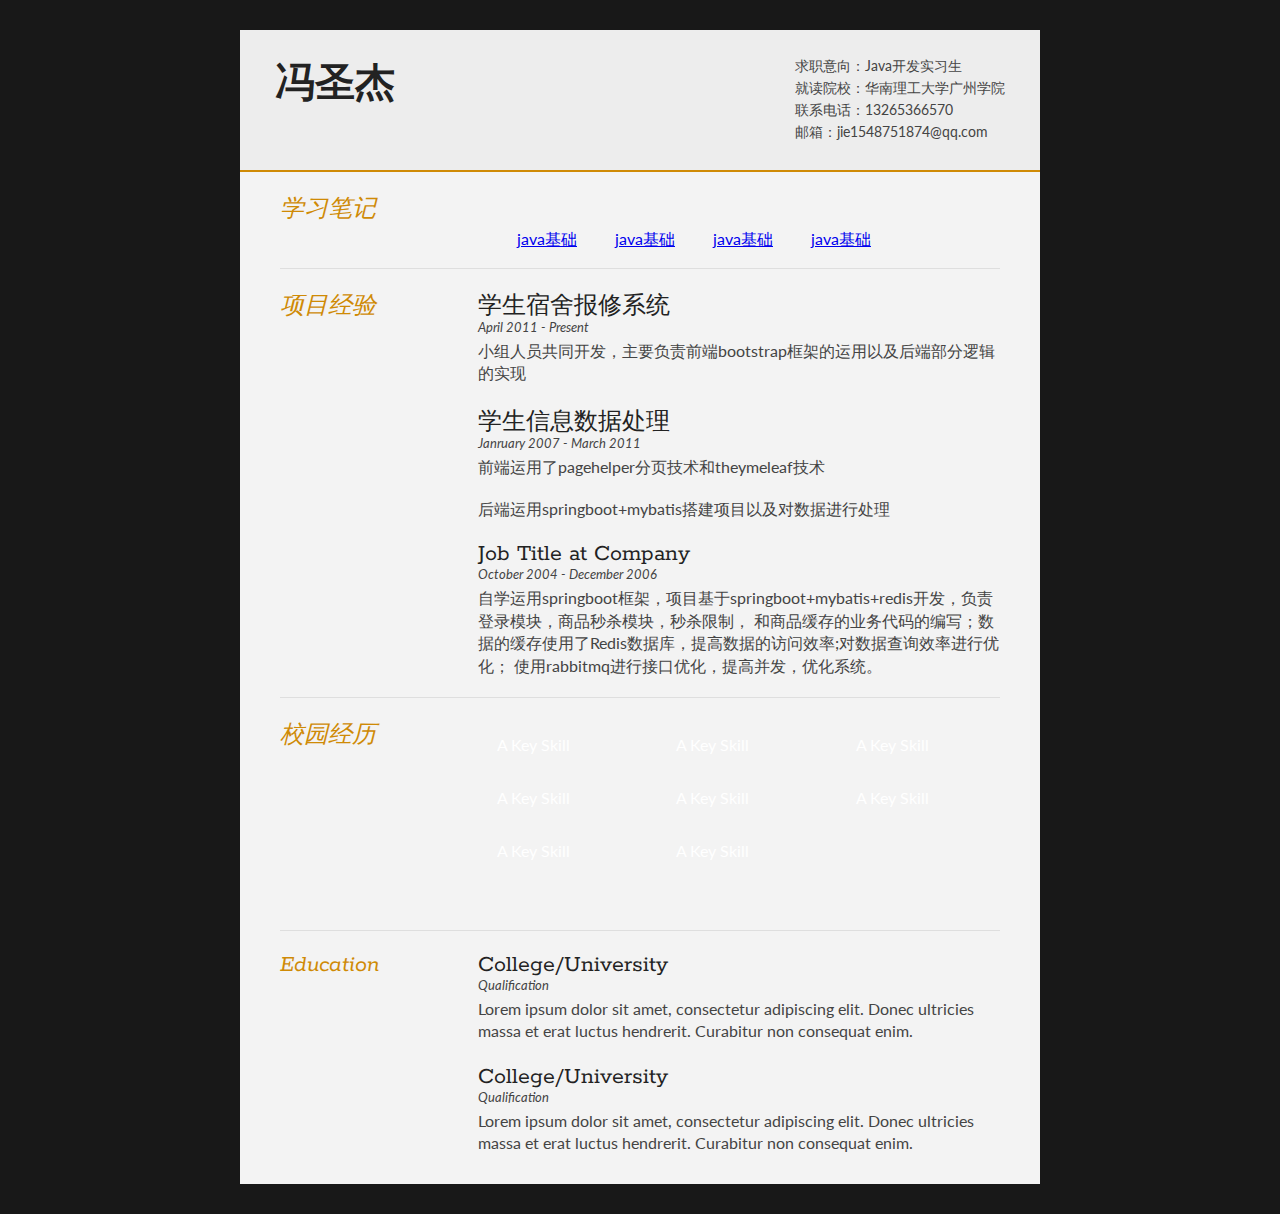
==== index.html @ 3900a15c "Update index.html" ====
<!DOCTYPE html>
<html>
<head>
<title>fsj_resume</title>

<meta name="viewport" content="width=device-width"/>
<meta name="description" content="resume"/>
<meta charset="UTF-8"> 

<link type="text/css" rel="stylesheet" href="style.css">
<link href='http://fonts.googleapis.com/css?family=Rokkitt:400,700|Lato:400,300' rel='stylesheet' type='text/css'>

<!--[if lt IE 9]>
<script src="//html5shiv.googlecode.com/svn/trunk/html5.js"></script>
<![endif]-->

</head>
<style>


#mainArea li{
    display: block;
text-decoration:none;
margin:3px;
float:left;
    color: white;
    text-align: center;
    padding: 14px 16px;
	
}
</style>
<body id="top">
<div id="cv" class="instaFade">
	<div class="mainDetails">
		<div id="headshot" class="quickFade">
		<!--	<img src="headshot.jpg" alt="Alan Smith" />-->
		</div>
		
		<div id="name">
			<h1 class="quickFade delayTwo">冯圣杰</h1>
		</div>
		
		<div id="contactDetails" class="quickFade delayFour">
			<ul>
				<li>求职意向：Java开发实习生</li>
				<li>就读院校：华南理工大学广州学院</li>
				<li>联系电话：13265366570</li>
				<li>邮箱：jie1548751874@qq.com</li>
			</ul>
		</div>
		<div class="clear"></div>
	</div>
	
	<div id="mainArea" class="quickFade delayFive">
		<section>
			<article>
				<div class="sectionTitle">
					<h1>学习笔记</h1>
				</div>
				
				<div class="sectionContent" >
				<div style="margin:10px;padding:10px;">
				<ul>
					<li><a href="java.html">java基础</a></li>
					<li><a href="java.html">java基础</a></li>
					<li><a href="java.html">java基础</a></li>
					<li><a href="java.html">java基础</a></li>
				</ul>
					
					
					 
				</div>
			</article>
			<div class="clear"></div>
		</section>
		
		
		<section>
			<div class="sectionTitle">
				<h1>项目经验</h1>
			</div>
			
			<div class="sectionContent">
				<article>
					<h2>学生宿舍报修系统</h2>
					<p class="subDetails">April 2011 - Present</p>
					<p>小组人员共同开发，主要负责前端bootstrap框架的运用以及后端部分逻辑的实现</p>
				</article>
				
				<article>
					<h2>学生信息数据处理</h2>
					<p class="subDetails">Janruary 2007 - March 2011</p>
					<p>前端运用了pagehelper分页技术和theymeleaf技术</p>
					<p>	后端运用springboot+mybatis搭建项目以及对数据进行处理</p>
				</article>
				
				<article>
					<h2>Job Title at Company</h2>
					<p class="subDetails">October 2004 - December 2006</p>
					<p>自学运用springboot框架，项目基于springboot+mybatis+redis开发，负责登录模块，商品秒杀模块，秒杀限制，
						和商品缓存的业务代码的编写；数据的缓存使用了Redis数据库，提高数据的访问效率;对数据查询效率进行优化；
						使用rabbitmq进行接口优化，提高并发，优化系统。</p>
			</div>
			<div class="clear"></div>
		</section>
		
		
		<section>
			<div class="sectionTitle">
				<h1>校园经历</h1>
			</div>
			
			<div class="sectionContent">
				<ul class="keySkills">
					<li>A Key Skill</li>
					<li>A Key Skill</li>
					<li>A Key Skill</li>
					<li>A Key Skill</li>
					<li>A Key Skill</li>
					<li>A Key Skill</li>
					<li>A Key Skill</li>
					<li>A Key Skill</li>
				</ul>
			</div>
			<div class="clear"></div>
		</section>
		
		
		<section>
			<div class="sectionTitle">
				<h1>Education</h1>
			</div>

			<div class="sectionContent">
				<article>
					<h2>College/University</h2>
					<p class="subDetails">Qualification</p>
					<p>Lorem ipsum dolor sit amet, consectetur adipiscing elit. Donec ultricies massa et erat luctus hendrerit. Curabitur non consequat enim.</p>
				</article>

				<article>
					<h2>College/University</h2>
					<p class="subDetails">Qualification</p>
					<p>Lorem ipsum dolor sit amet, consectetur adipiscing elit. Donec ultricies massa et erat luctus hendrerit. Curabitur non consequat enim.</p>
				</article>
			</div>
			<div class="clear"></div>
		</section>
		
	</div>
</div>
<script type="text/javascript">
var gaJsHost = (("https:" == document.location.protocol) ? "https://ssl." : "http://www.");
document.write(unescape("%3Cscript src='" + gaJsHost + "google-analytics.com/ga.js' type='text/javascript'%3E%3C/script%3E"));
</script>
<script type="text/javascript">
var pageTracker = _gat._getTracker("UA-3753241-1");
pageTracker._initData();
pageTracker._trackPageview();
</script>
</body>
</html>
---- style.css ----
html,body,div,span,object,iframe,h1,h2,h3,h4,h5,h6,p,blockquote,pre,abbr,address,cite,code,del,dfn,em,img,ins,kbd,q,samp,small,strong,sub,sup,var,b,i,dl,dt,dd,ol,ul,li,fieldset,form,label,legend,table,caption,tbody,tfoot,thead,tr,th,td,article,aside,canvas,details,figcaption,figure,footer,header,hgroup,menu,nav,section,summary,time,mark,audio,video {
border:0;
font:inherit;
font-size:100%;
margin:0;
padding:0;
vertical-align:baseline;
}

article,aside,details,figcaption,figure,footer,header,hgroup,menu,nav,section {
display:block;
}

html, body {background: #181818; font-family: 'Lato', helvetica, arial, sans-serif; font-size: 16px; color: #222;}

.clear {clear: both;}

p {
	font-size: 1em;
	line-height: 1.4em;
	margin-bottom: 20px;
	color: #444;
}

#cv {
	width: 90%;
	max-width: 800px;
	background: #f3f3f3;
	margin: 30px auto;
}

.mainDetails {
	padding: 25px 35px;
	border-bottom: 2px solid #cf8a05;
	background: #ededed;
}

#name h1 {
	font-size: 2.5em;
	font-weight: 700;
	font-family: 'Rokkitt', Helvetica, Arial, sans-serif;
	margin-bottom: -6px;
}

#name h2 {
	font-size: 2em;
	margin-left: 2px;
	font-family: 'Rokkitt', Helvetica, Arial, sans-serif;
}

#mainArea {
	padding: 0 40px;
}

#headshot {
	width: 12.5%;
	float: left;
	margin-right: 30px;
}

#headshot img {
	width: 100%;
	height: auto;
	-webkit-border-radius: 50px;
	border-radius: 50px;
}

#name {
	float: left;
}

#contactDetails {
	float: right;
}

#contactDetails ul {
	list-style-type: none;
	font-size: 0.9em;
	margin-top: 2px;
}

#contactDetails ul li {
	margin-bottom: 3px;
	color: #444;
}

#contactDetails ul li a, a[href^=tel] {
	color: #444; 
	text-decoration: none;
	-webkit-transition: all .3s ease-in;
	-moz-transition: all .3s ease-in;
	-o-transition: all .3s ease-in;
	-ms-transition: all .3s ease-in;
	transition: all .3s ease-in;
}

#contactDetails ul li a:hover { 
	color: #cf8a05;
}


section {
	border-top: 1px solid #dedede;
	padding: 20px 0 0;
}

section:first-child {
	border-top: 0;
}

section:last-child {
	padding: 20px 0 10px;
}

.sectionTitle {
	float: left;
	width: 25%;
}

.sectionContent {
	float: right;
	width: 72.5%;
}

.sectionTitle h1 {
	font-family: 'Rokkitt', Helvetica, Arial, sans-serif;
	font-style: italic;
	font-size: 1.5em;
	color: #cf8a05;
}

.sectionContent h2 {
	font-family: 'Rokkitt', Helvetica, Arial, sans-serif;
	font-size: 1.5em;
	margin-bottom: -2px;
}

.subDetails {
	font-size: 0.8em;
	font-style: italic;
	margin-bottom: 3px;
}

.keySkills {
	list-style-type: none;
	-moz-column-count:3;
	-webkit-column-count:3;
	column-count:3;
	margin-bottom: 20px;
	font-size: 1em;
	color: #444;
}

.keySkills ul li {
	margin-bottom: 3px;
}

@media all and (min-width: 602px) and (max-width: 800px) {
	#headshot {
		display: none;
	}
	
	.keySkills {
	-moz-column-count:2;
	-webkit-column-count:2;
	column-count:2;
	}
}

@media all and (max-width: 601px) {
	#cv {
		width: 95%;
		margin: 10px auto;
		min-width: 280px;
	}
	
	#headshot {
		display: none;
	}
	
	#name, #contactDetails {
		float: none;
		width: 100%;
		text-align: center;
	}
	
	.sectionTitle, .sectionContent {
		float: none;
		width: 100%;
	}
	
	.sectionTitle {
		margin-left: -2px;
		font-size: 1.25em;
	}
	
	.keySkills {
		-moz-column-count:2;
		-webkit-column-count:2;
		column-count:2;
	}
}

@media all and (max-width: 480px) {
	.mainDetails {
		padding: 15px 15px;
	}
	
	section {
		padding: 15px 0 0;
	}
	
	#mainArea {
		padding: 0 25px;
	}

	
	.keySkills {
	-moz-column-count:1;
	-webkit-column-count:1;
	column-count:1;
	}
	
	#name h1 {
		line-height: .8em;
		margin-bottom: 4px;
	}
}

@media print {
    #cv {
        width: 100%;
    }
}

@-webkit-keyframes reset {
	0% {
		opacity: 0;
	}
	100% {
		opacity: 0;
	}
}

@-webkit-keyframes fade-in {
	0% {
		opacity: 0;
	}
	40% {
		opacity: 0;
	}
	100% {
		opacity: 1;
	}
}

@-moz-keyframes reset {
	0% {
		opacity: 0;
	}
	100% {
		opacity: 0;
	}
}

@-moz-keyframes fade-in {
	0% {
		opacity: 0;
	}
	40% {
		opacity: 0;
	}
	100% {
		opacity: 1;
	}
}

@keyframes reset {
	0% {
		opacity: 0;
	}
	100% {
		opacity: 0;
	}
}

@keyframes fade-in {
	0% {
		opacity: 0;
	}
	40% {
		opacity: 0;
	}
	100% {
		opacity: 1;
	}
}

.instaFade {
    -webkit-animation-name: reset, fade-in;
    -webkit-animation-duration: 1.5s;
    -webkit-animation-timing-function: ease-in;
	
	-moz-animation-name: reset, fade-in;
    -moz-animation-duration: 1.5s;
    -moz-animation-timing-function: ease-in;
	
	animation-name: reset, fade-in;
    animation-duration: 1.5s;
    animation-timing-function: ease-in;
}

.quickFade {
    -webkit-animation-name: reset, fade-in;
    -webkit-animation-duration: 2.5s;
    -webkit-animation-timing-function: ease-in;
	
	-moz-animation-name: reset, fade-in;
    -moz-animation-duration: 2.5s;
    -moz-animation-timing-function: ease-in;
	
	animation-name: reset, fade-in;
    animation-duration: 2.5s;
    animation-timing-function: ease-in;
}
 
.delayOne {
	-webkit-animation-delay: 0, .5s;
	-moz-animation-delay: 0, .5s;
	animation-delay: 0, .5s;
}

.delayTwo {
	-webkit-animation-delay: 0, 1s;
	-moz-animation-delay: 0, 1s;
	animation-delay: 0, 1s;
}

.delayThree {
	-webkit-animation-delay: 0, 1.5s;
	-moz-animation-delay: 0, 1.5s;
	animation-delay: 0, 1.5s;
}

.delayFour {
	-webkit-animation-delay: 0, 2s;
	-moz-animation-delay: 0, 2s;
	animation-delay: 0, 2s;
}

.delayFive {
	-webkit-animation-delay: 0, 2.5s;
	-moz-animation-delay: 0, 2.5s;
	animation-delay: 0, 2.5s;
}
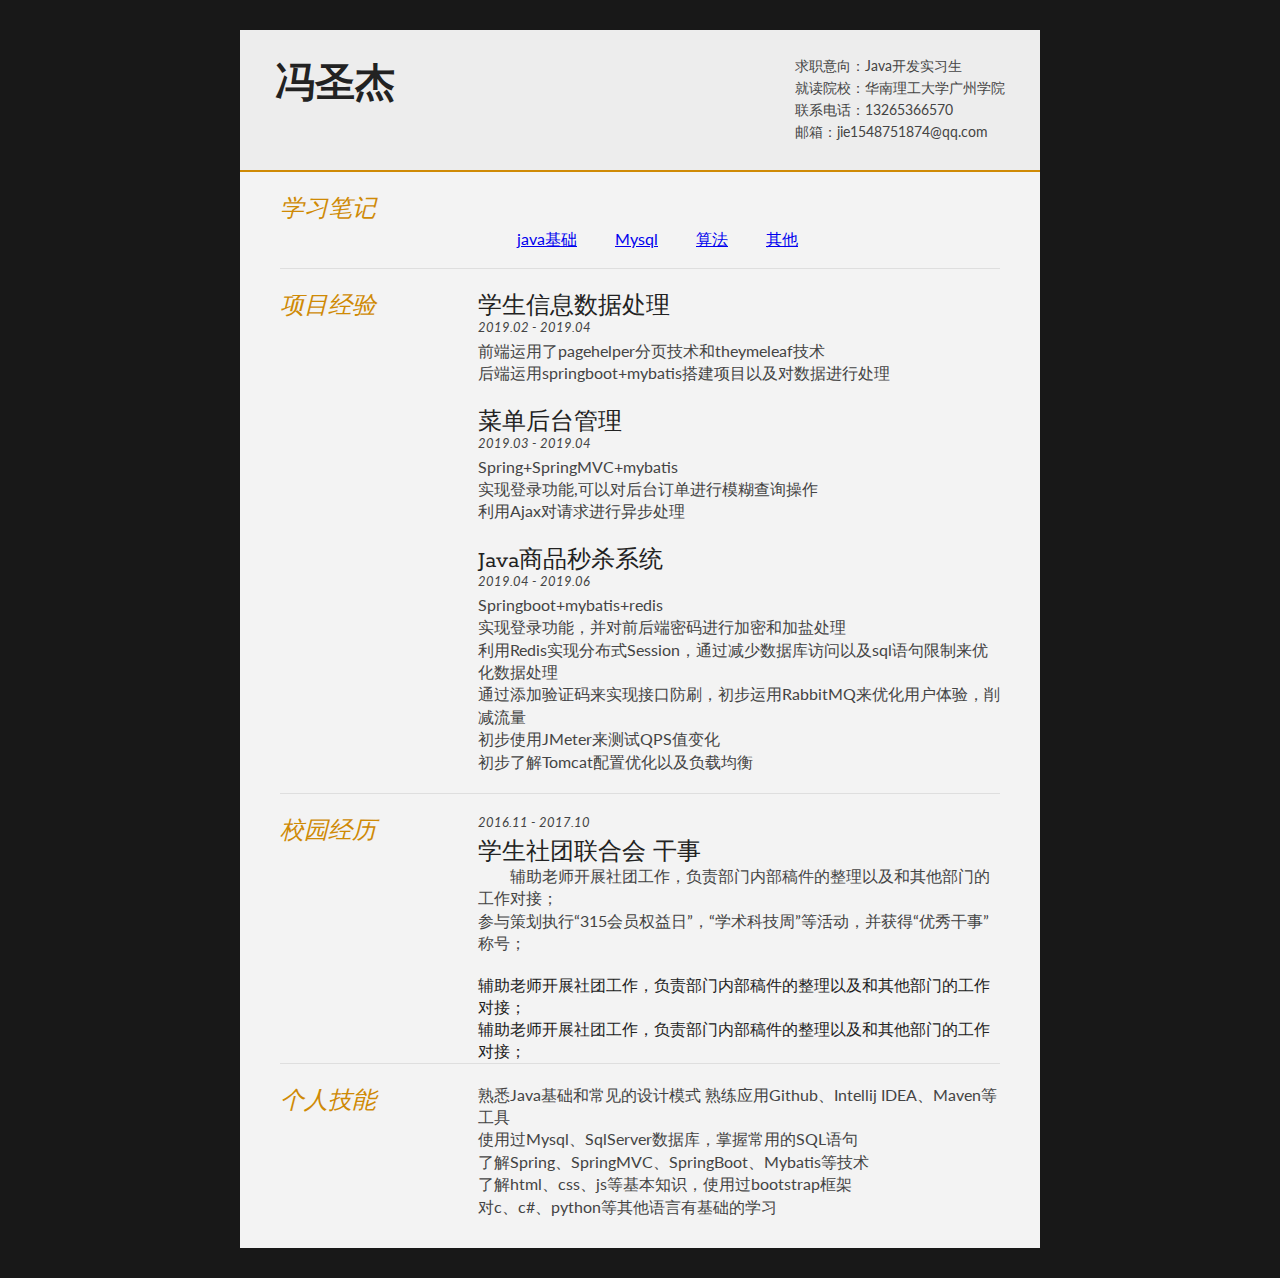
==== commit c7a13b73: "big change" ====
--- a/index.html
+++ b/index.html
@@ -1,7 +1,7 @@
 <!DOCTYPE html>
 <html>
 <head>
-<title>fsj_resume</title>
+<title>fsj_个人网页</title>
 
 <meta name="viewport" content="width=device-width"/>
 <meta name="description" content="resume"/>
@@ -62,9 +62,9 @@
 				<div style="margin:10px;padding:10px;">
 				<ul>
 					<li><a href="java.html">java基础</a></li>
-					<li><a href="java.html">java基础</a></li>
-					<li><a href="java.html">java基础</a></li>
-					<li><a href="java.html">java基础</a></li>
+					<li><a href="java.html">Mysql</a></li>
+					<li><a href="java.html">算法</a></li>
+					<li><a href="java.html">其他</a></li>
 				</ul>
 					
 					
@@ -82,24 +82,29 @@
 			
 			<div class="sectionContent">
 				<article>
-					<h2>学生宿舍报修系统</h2>
-					<p class="subDetails">April 2011 - Present</p>
-					<p>小组人员共同开发，主要负责前端bootstrap框架的运用以及后端部分逻辑的实现</p>
+					<h2>学生信息数据处理</h2>
+					<p class="subDetails">2019.02 - 2019.04</p>
+					<p>前端运用了pagehelper分页技术和theymeleaf技术<br>
+					后端运用springboot+mybatis搭建项目以及对数据进行处理</p>
 				</article>
 				
 				<article>
-					<h2>学生信息数据处理</h2>
-					<p class="subDetails">Janruary 2007 - March 2011</p>
-					<p>前端运用了pagehelper分页技术和theymeleaf技术</p>
-					<p>	后端运用springboot+mybatis搭建项目以及对数据进行处理</p>
+					<h2>菜单后台管理</h2>
+					<p class="subDetails">2019.03 - 2019.04</p>
+					<p>Spring+SpringMVC+mybatis<br>
+						实现登录功能,可以对后台订单进行模糊查询操作<br>
+						利用Ajax对请求进行异步处理 </p>
 				</article>
 				
 				<article>
-					<h2>Job Title at Company</h2>
-					<p class="subDetails">October 2004 - December 2006</p>
-					<p>自学运用springboot框架，项目基于springboot+mybatis+redis开发，负责登录模块，商品秒杀模块，秒杀限制，
-						和商品缓存的业务代码的编写；数据的缓存使用了Redis数据库，提高数据的访问效率;对数据查询效率进行优化；
-						使用rabbitmq进行接口优化，提高并发，优化系统。</p>
+					<h2>Java商品秒杀系统</h2>
+					<p class="subDetails">2019.04 - 2019.06</p>
+					<p>Springboot+mybatis+redis<br>
+						实现登录功能，并对前后端密码进行加密和加盐处理<br>
+						利用Redis实现分布式Session，通过减少数据库访问以及sql语句限制来优化数据处理<br>
+						通过添加验证码来实现接口防刷，初步运用RabbitMQ来优化用户体验，削减流量<br>
+						初步使用JMeter来测试QPS值变化<br>
+						初步了解Tomcat配置优化以及负载均衡</p>
 			</div>
 			<div class="clear"></div>
 		</section>
@@ -111,16 +116,15 @@
 			</div>
 			
 			<div class="sectionContent">
-				<ul class="keySkills">
-					<li>A Key Skill</li>
-					<li>A Key Skill</li>
-					<li>A Key Skill</li>
-					<li>A Key Skill</li>
-					<li>A Key Skill</li>
-					<li>A Key Skill</li>
-					<li>A Key Skill</li>
-					<li>A Key Skill</li>
-				</ul>
+				<article>
+					<p class="subDetails">2016.11 - 2017.10</p>
+					<h2>学生社团联合会     干事</h2>
+					<p style="text-indent:2em;">辅助老师开展社团工作，负责部门内部稿件的整理以及和其他部门的工作对接；<br>
+					参与策划执行“315会员权益日”，“学术科技周”等活动，并获得“优秀干事”称号；</p>
+					<h style="text-indent:2em;">辅助老师开展社团工作，负责部门内部稿件的整理以及和其他部门的工作对接；</h><br>
+					<m>辅助老师开展社团工作，负责部门内部稿件的整理以及和其他部门的工作对接；</m>
+				</article>
+		
 			</div>
 			<div class="clear"></div>
 		</section>
@@ -128,20 +132,18 @@
 		
 		<section>
 			<div class="sectionTitle">
-				<h1>Education</h1>
+				<h1>个人技能</h1>
 			</div>
 
 			<div class="sectionContent">
 				<article>
-					<h2>College/University</h2>
-					<p class="subDetails">Qualification</p>
-					<p>Lorem ipsum dolor sit amet, consectetur adipiscing elit. Donec ultricies massa et erat luctus hendrerit. Curabitur non consequat enim.</p>
-				</article>
-
-				<article>
-					<h2>College/University</h2>
-					<p class="subDetails">Qualification</p>
-					<p>Lorem ipsum dolor sit amet, consectetur adipiscing elit. Donec ultricies massa et erat luctus hendrerit. Curabitur non consequat enim.</p>
+			
+					<p>熟悉Java基础和常见的设计模式
+						熟练应用Github、Intellij IDEA、Maven等工具<br>
+						使用过Mysql、SqlServer数据库，掌握常用的SQL语句<br>
+						了解Spring、SpringMVC、SpringBoot、Mybatis等技术<br>
+						了解html、css、js等基本知识，使用过bootstrap框架<br>
+						对c、c#、python等其他语言有基础的学习</p>
 				</article>
 			</div>
 			<div class="clear"></div>
--- a/style.css
+++ b/style.css
@@ -352,4 +352,7 @@
 	-webkit-animation-delay: 0, 2.5s;
 	-moz-animation-delay: 0, 2.5s;
 	animation-delay: 0, 2.5s;
+}
+.m {
+	text-indent:2em;
 }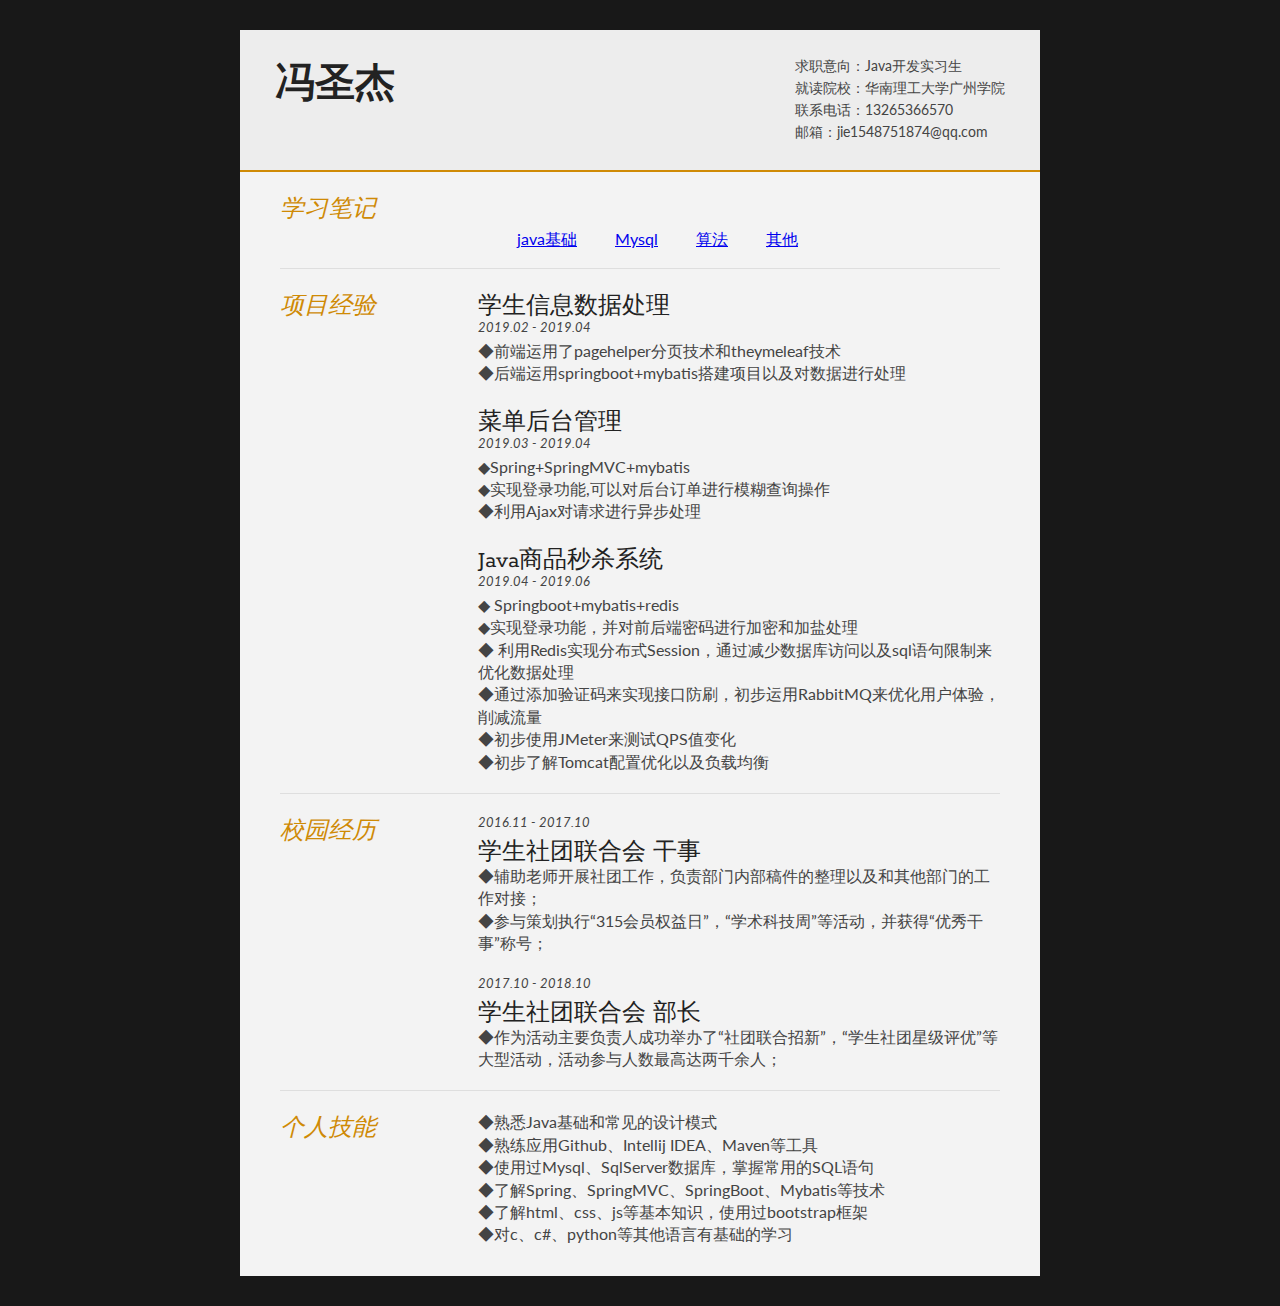
==== commit acc532c8: "ok" ====
--- a/index.html
+++ b/index.html
@@ -84,27 +84,27 @@
 				<article>
 					<h2>学生信息数据处理</h2>
 					<p class="subDetails">2019.02 - 2019.04</p>
-					<p>前端运用了pagehelper分页技术和theymeleaf技术<br>
-					后端运用springboot+mybatis搭建项目以及对数据进行处理</p>
+					<p>&#9670前端运用了pagehelper分页技术和theymeleaf技术<br>
+					&#9670后端运用springboot+mybatis搭建项目以及对数据进行处理</p>
 				</article>
 				
 				<article>
 					<h2>菜单后台管理</h2>
 					<p class="subDetails">2019.03 - 2019.04</p>
-					<p>Spring+SpringMVC+mybatis<br>
-						实现登录功能,可以对后台订单进行模糊查询操作<br>
-						利用Ajax对请求进行异步处理 </p>
+					<p>&#9670Spring+SpringMVC+mybatis<br>
+						&#9670实现登录功能,可以对后台订单进行模糊查询操作<br>
+						&#9670利用Ajax对请求进行异步处理 </p>
 				</article>
 				
 				<article>
 					<h2>Java商品秒杀系统</h2>
 					<p class="subDetails">2019.04 - 2019.06</p>
-					<p>Springboot+mybatis+redis<br>
-						实现登录功能，并对前后端密码进行加密和加盐处理<br>
-						利用Redis实现分布式Session，通过减少数据库访问以及sql语句限制来优化数据处理<br>
-						通过添加验证码来实现接口防刷，初步运用RabbitMQ来优化用户体验，削减流量<br>
-						初步使用JMeter来测试QPS值变化<br>
-						初步了解Tomcat配置优化以及负载均衡</p>
+					<p> &#9670 Springboot+mybatis+redis<br>
+						&#9670实现登录功能，并对前后端密码进行加密和加盐处理<br>							
+						&#9670 利用Redis实现分布式Session，通过减少数据库访问以及sql语句限制来优化数据处理<br>
+						&#9670通过添加验证码来实现接口防刷，初步运用RabbitMQ来优化用户体验，削减流量<br>
+						&#9670初步使用JMeter来测试QPS值变化<br>
+						&#9670初步了解Tomcat配置优化以及负载均衡</p>
 			</div>
 			<div class="clear"></div>
 		</section>
@@ -119,10 +119,13 @@
 				<article>
 					<p class="subDetails">2016.11 - 2017.10</p>
 					<h2>学生社团联合会     干事</h2>
-					<p style="text-indent:2em;">辅助老师开展社团工作，负责部门内部稿件的整理以及和其他部门的工作对接；<br>
-					参与策划执行“315会员权益日”，“学术科技周”等活动，并获得“优秀干事”称号；</p>
-					<h style="text-indent:2em;">辅助老师开展社团工作，负责部门内部稿件的整理以及和其他部门的工作对接；</h><br>
-					<m>辅助老师开展社团工作，负责部门内部稿件的整理以及和其他部门的工作对接；</m>
+					<p>&#9670辅助老师开展社团工作，负责部门内部稿件的整理以及和其他部门的工作对接；<br>
+					&#9670参与策划执行“315会员权益日”，“学术科技周”等活动，并获得“优秀干事”称号；</p>
+				</article>
+				<article>
+					<p class="subDetails">2017.10 - 2018.10</p>
+					<h2>学生社团联合会     部长</h2>
+					<p>&#9670作为活动主要负责人成功举办了“社团联合招新”，“学生社团星级评优”等大型活动，活动参与人数最高达两千余人；</p>
 				</article>
 		
 			</div>
@@ -138,12 +141,12 @@
 			<div class="sectionContent">
 				<article>
 			
-					<p>熟悉Java基础和常见的设计模式
-						熟练应用Github、Intellij IDEA、Maven等工具<br>
-						使用过Mysql、SqlServer数据库，掌握常用的SQL语句<br>
-						了解Spring、SpringMVC、SpringBoot、Mybatis等技术<br>
-						了解html、css、js等基本知识，使用过bootstrap框架<br>
-						对c、c#、python等其他语言有基础的学习</p>
+					<p>&#9670熟悉Java基础和常见的设计模式<br>
+						&#9670熟练应用Github、Intellij IDEA、Maven等工具<br>
+						&#9670使用过Mysql、SqlServer数据库，掌握常用的SQL语句<br>
+						&#9670了解Spring、SpringMVC、SpringBoot、Mybatis等技术<br>
+						&#9670了解html、css、js等基本知识，使用过bootstrap框架<br>
+						&#9670对c、c#、python等其他语言有基础的学习</p>
 				</article>
 			</div>
 			<div class="clear"></div>
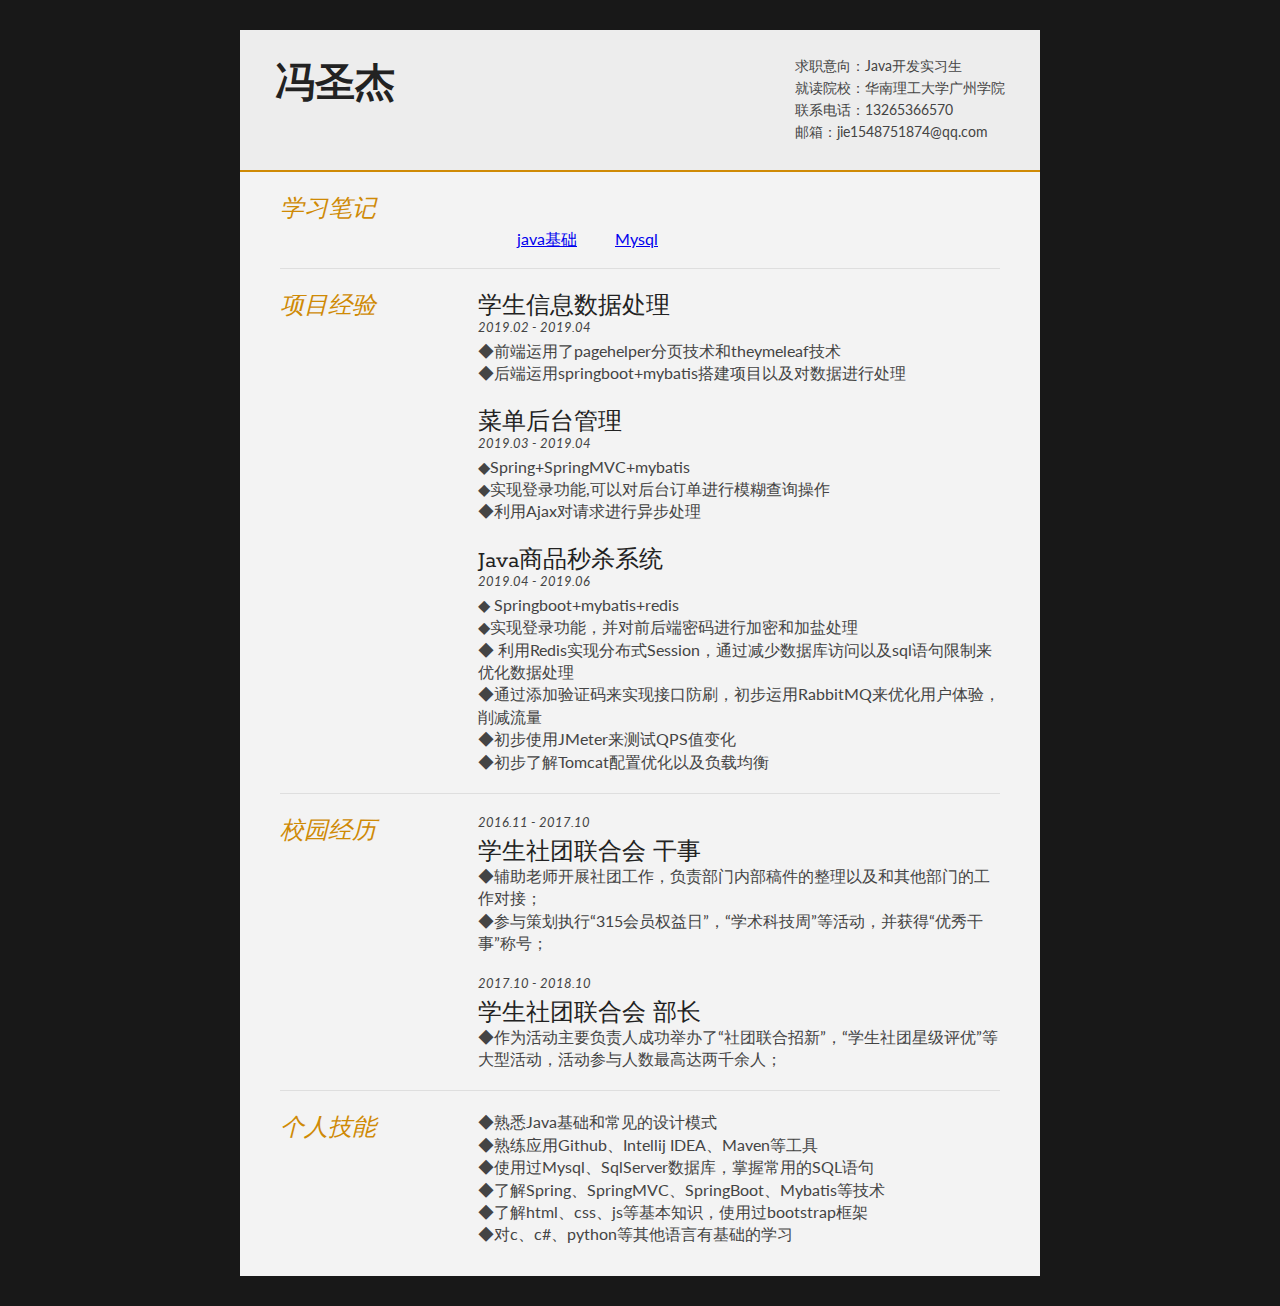
==== commit 93d25294: "add" ====
--- a/index.html
+++ b/index.html
@@ -62,9 +62,8 @@
 				<div style="margin:10px;padding:10px;">
 				<ul>
 					<li><a href="java.html">java基础</a></li>
-					<li><a href="java.html">Mysql</a></li>
-					<li><a href="java.html">算法</a></li>
-					<li><a href="java.html">其他</a></li>
+					<li><a href="Mysql.html">Mysql</a></li>
+					
 				</ul>
 					
 					
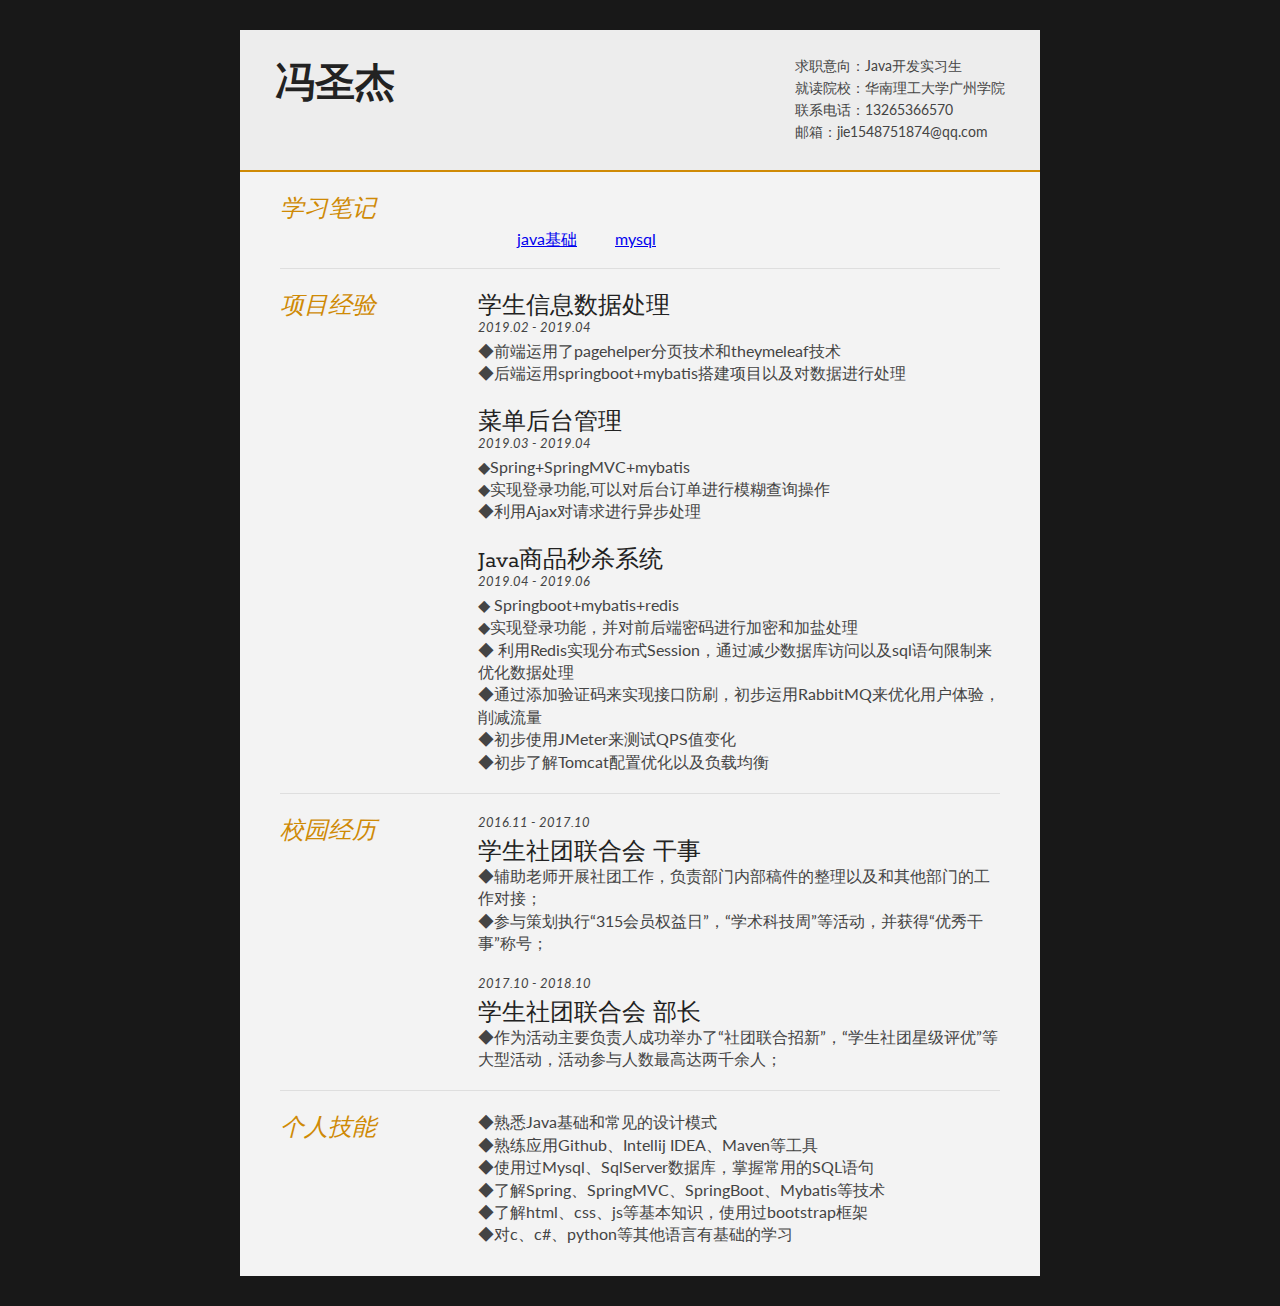
==== commit c96b9bf5: "Update index.html" ====
--- a/index.html
+++ b/index.html
@@ -62,7 +62,7 @@
 				<div style="margin:10px;padding:10px;">
 				<ul>
 					<li><a href="java.html">java基础</a></li>
-					<li><a href="Mysql.html">Mysql</a></li>
+					<li><a href="mysql.html">mysql</a></li>
 					
 				</ul>
 					
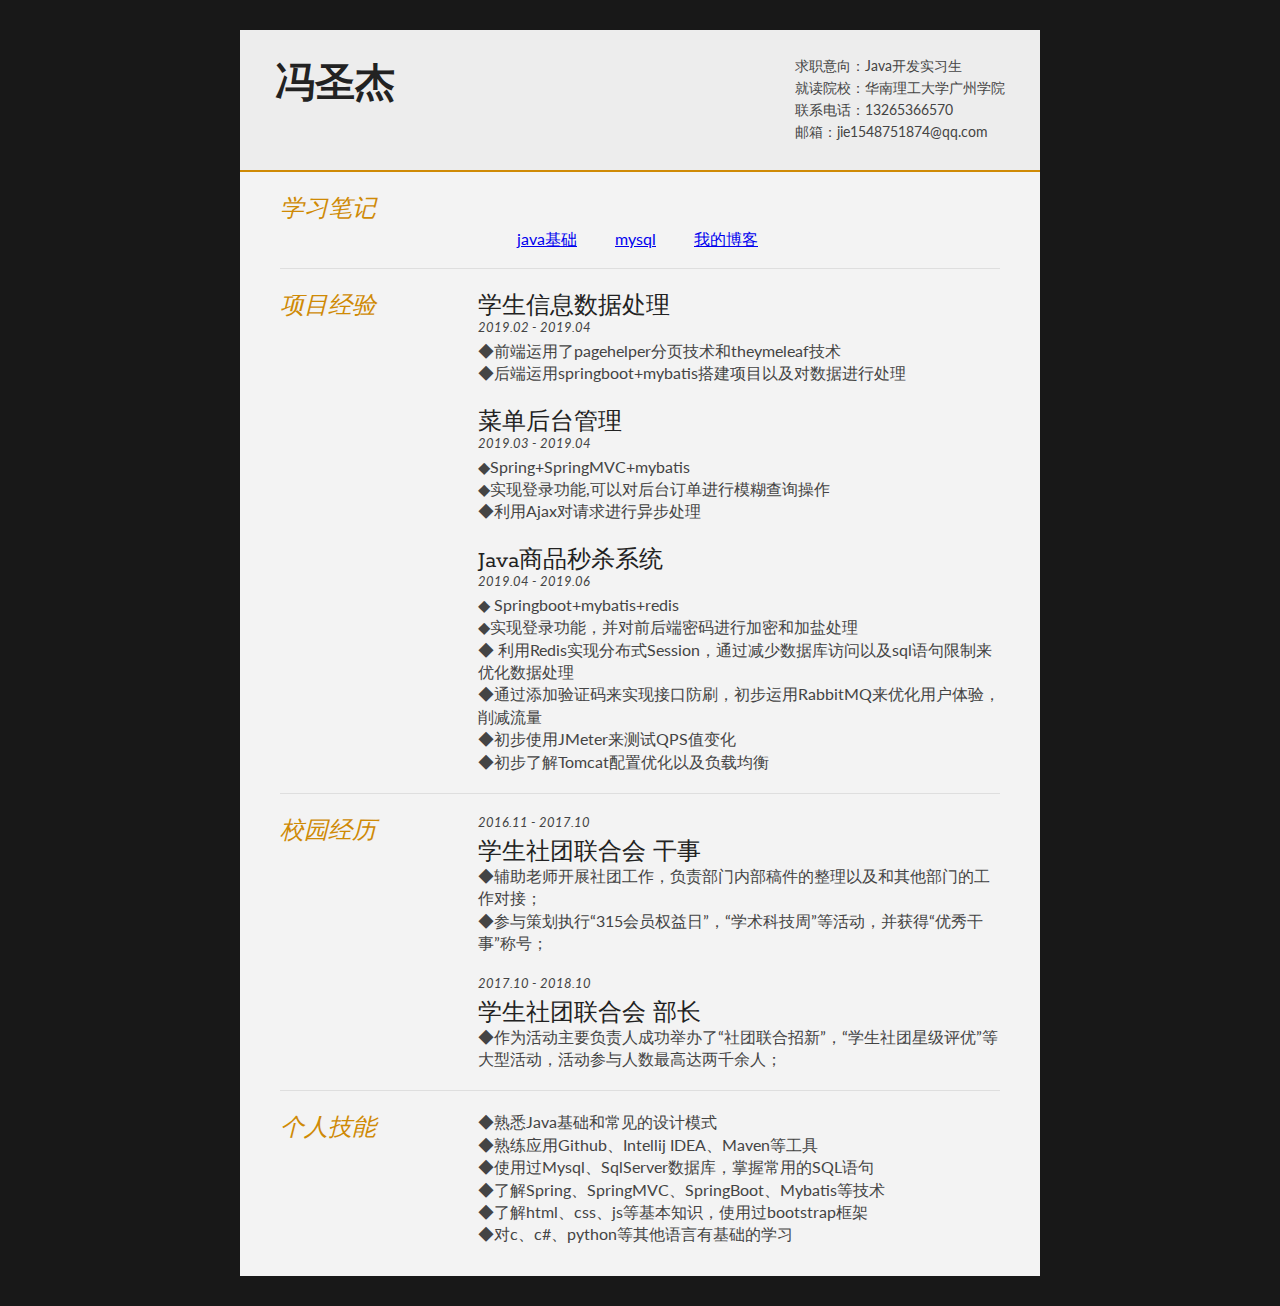
==== commit 2d3271a4: "add blog" ====
--- a/index.html
+++ b/index.html
@@ -63,6 +63,7 @@
 				<ul>
 					<li><a href="java.html">java基础</a></li>
 					<li><a href="mysql.html">mysql</a></li>
+					<li><a href="https://www.cnblogs.com/fzzzjjj/">我的博客</a></li>
 					
 				</ul>
 					
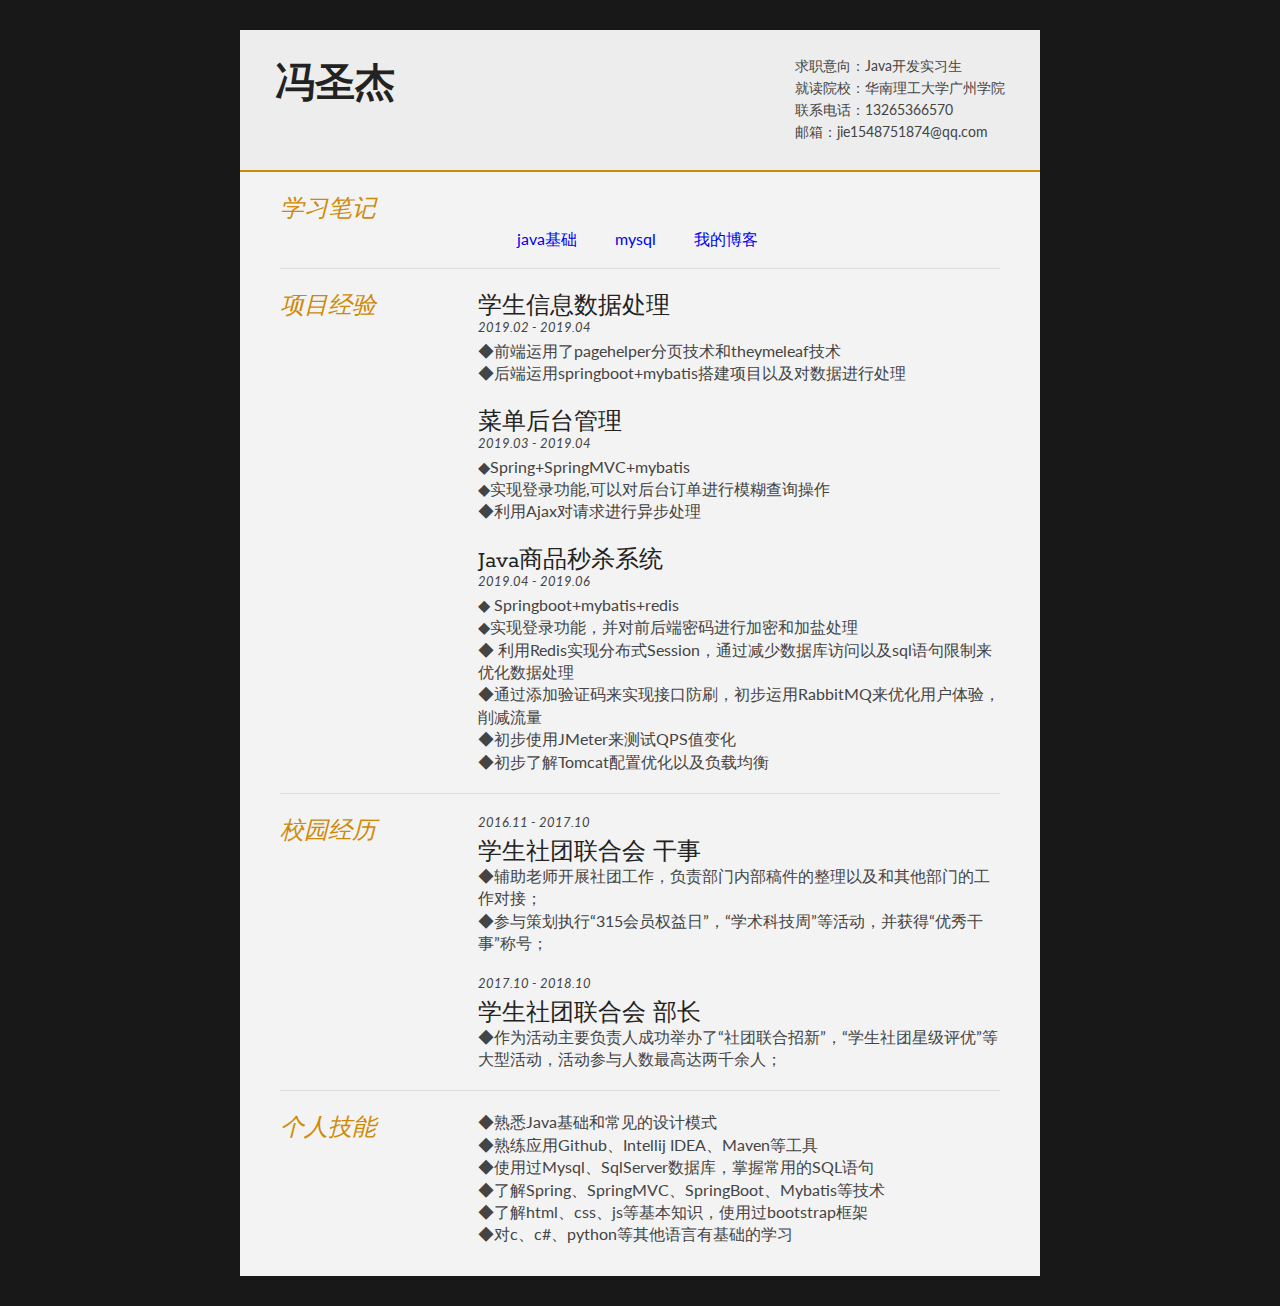
==== commit 574e2474: "Update index.html" ====
--- a/index.html
+++ b/index.html
@@ -61,9 +61,9 @@
 				<div class="sectionContent" >
 				<div style="margin:10px;padding:10px;">
 				<ul>
-					<li><a href="java.html">java基础</a></li>
-					<li><a href="mysql.html">mysql</a></li>
-					<li><a href="https://www.cnblogs.com/fzzzjjj/">我的博客</a></li>
+					<li><a href="java.html" style="text-decoration:none">java基础</a></li>
+					<li><a href="mysql.html"style="text-decoration:none">mysql</a></li>
+					<li><a href="https://www.cnblogs.com/fzzzjjj/" style="text-decoration:none">我的博客</a></li>
 					
 				</ul>
 					
